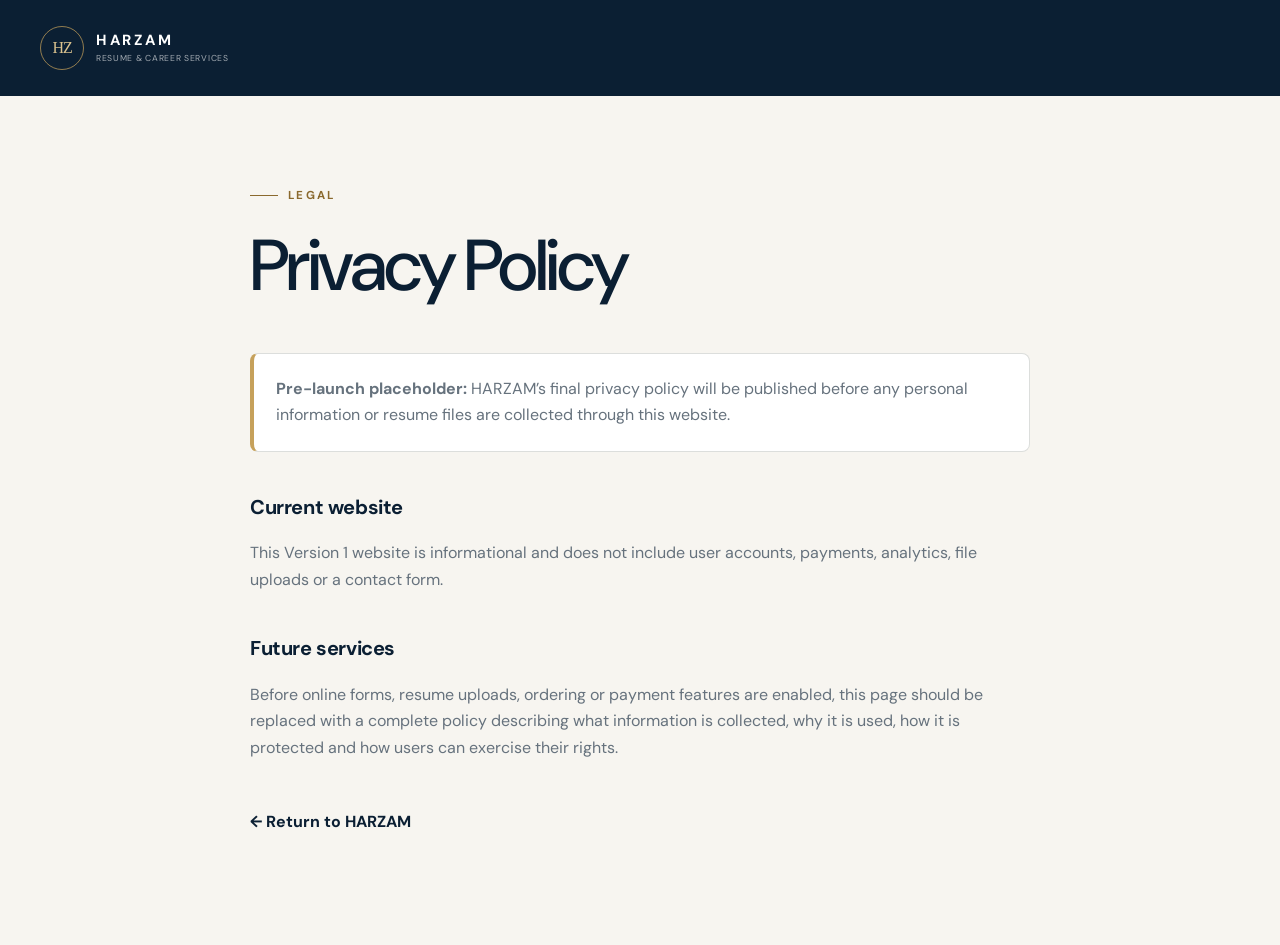
==== privacy.html @ b9308e83 "Initial HARZAM website V1" ====
<!doctype html>
<html lang="en-MY">
<head>
  <meta charset="utf-8"><meta name="viewport" content="width=device-width, initial-scale=1">
  <title>Privacy Policy | HARZAM</title><meta name="robots" content="noindex">
  <meta name="theme-color" content="#0B1F33"><link rel="icon" href="assets/logo/favicon.svg" type="image/svg+xml">
  <link rel="stylesheet" href="css/style.css"><link rel="stylesheet" href="css/responsive.css">
</head>
<body class="policy-page">
  <header class="policy-header"><div class="container"><a class="brand" href="index.html" aria-label="Return to HARZAM home"><span class="brand-mark" aria-hidden="true">HZ</span><span class="brand-copy"><strong>HARZAM</strong><small>Resume &amp; Career Services</small></span></a></div></header>
  <main class="container policy-content">
    <p class="eyebrow dark"><span></span> Legal</p><h1>Privacy Policy</h1>
    <div class="policy-notice"><p><strong>Pre-launch placeholder:</strong> HARZAM’s final privacy policy will be published before any personal information or resume files are collected through this website.</p></div>
    <h2>Current website</h2><p>This Version 1 website is informational and does not include user accounts, payments, analytics, file uploads or a contact form.</p>
    <h2>Future services</h2><p>Before online forms, resume uploads, ordering or payment features are enabled, this page should be replaced with a complete policy describing what information is collected, why it is used, how it is protected and how users can exercise their rights.</p>
    <a class="policy-back" href="index.html">← Return to HARZAM</a>
  </main>
</body>
</html>
---- css/style.css ----
@import url('https://fonts.googleapis.com/css2?family=DM+Sans:wght@400;500;600;700&family=Libre+Franklin:ital,wght@0,400;0,500;0,600;1,400&display=swap');

:root {
  --navy: #0b1f33;
  --charcoal-navy: #162a3a;
  --gold: #c6a15b;
  --gold-light: #dbc38f;
  --off-white: #f7f5f0;
  --white: #fff;
  --text: #182026;
  --muted: #66727d;
  --border: #dcdedc;
  --surface: #eeece6;
  --serif: Georgia, 'Times New Roman', serif;
  --sans: 'DM Sans', Arial, sans-serif;
  --max-width: 1200px;
  --radius: 18px;
  --shadow: 0 22px 60px rgba(11, 31, 51, .1);
  --transition: 220ms ease;
}

*, *::before, *::after { box-sizing: border-box; }
html { scroll-behavior: smooth; scroll-padding-top: 92px; }
body { margin: 0; color: var(--text); background: var(--off-white); font-family: var(--sans); line-height: 1.65; -webkit-font-smoothing: antialiased; }
body.menu-open { overflow: hidden; }
img, svg { display: block; max-width: 100%; }
a { color: inherit; text-decoration: none; }
button, a { -webkit-tap-highlight-color: transparent; }
button { font: inherit; }
h1, h2, h3, p { margin-top: 0; }
h1, h2 { color: var(--navy); font-weight: 500; letter-spacing: -.045em; line-height: 1.08; }
h1 { font-size: clamp(3rem, 6.4vw, 5.7rem); }
h2 { margin-bottom: 22px; font-size: clamp(2.35rem, 4.5vw, 4rem); }
h1 em, h2 em { color: var(--gold); font-family: var(--serif); font-weight: 400; }
p { color: var(--muted); }
.container { width: min(calc(100% - 40px), var(--max-width)); margin-inline: auto; }
.section { padding: 120px 0; }
.skip-link { position: fixed; z-index: 1000; top: 12px; left: 12px; padding: 10px 16px; color: var(--white); background: var(--navy); border-radius: 8px; transform: translateY(-160%); transition: transform var(--transition); }
.skip-link:focus { transform: translateY(0); }
:focus-visible { outline: 3px solid var(--gold); outline-offset: 4px; }
.eyebrow { display: flex; align-items: center; gap: 10px; margin-bottom: 22px; color: var(--gold-light); font-size: .72rem; font-weight: 700; letter-spacing: .2em; text-transform: uppercase; }
.eyebrow > span { width: 28px; height: 1px; background: currentColor; }
.eyebrow.dark { color: #8a692e; }
.section-heading { max-width: 680px; }
.section-heading.centered { margin-inline: auto; text-align: center; }
.section-heading.centered .eyebrow { justify-content: center; }
.section-heading > p:last-child { max-width: 600px; font-size: 1.04rem; }
.section-heading.centered > p:last-child { margin-inline: auto; }

.button { display: inline-flex; min-height: 52px; align-items: center; justify-content: center; gap: 14px; padding: 13px 23px; border: 1px solid transparent; border-radius: 7px; font-size: .88rem; font-weight: 700; transition: transform var(--transition), background var(--transition), border-color var(--transition), color var(--transition); }
.button:hover { transform: translateY(-2px); }
.button-sm { min-height: 42px; padding: 9px 18px; font-size: .8rem; }
.button-gold { color: var(--navy); background: var(--gold); }
.button-gold:hover { background: var(--gold-light); }
.button-outline-light { color: var(--white); border-color: rgba(255,255,255,.35); }
.button-outline-light:hover { border-color: var(--gold); color: var(--gold-light); }
.button-navy { color: var(--white); background: var(--navy); }
.button-navy:hover { background: var(--charcoal-navy); }
.text-link { display: inline-flex; align-items: center; gap: 16px; padding-bottom: 4px; border-bottom: 1px solid var(--gold); color: var(--navy); font-size: .9rem; font-weight: 700; }
.text-link span { transition: transform var(--transition); }
.text-link:hover span { transform: translateX(4px); }

.site-header { position: fixed; z-index: 100; inset: 0 0 auto; height: 88px; color: var(--white); border-bottom: 1px solid rgba(255,255,255,.1); transition: height var(--transition), background var(--transition), box-shadow var(--transition); }
.site-header.scrolled, .site-header.menu-visible { height: 72px; background: rgba(11,31,51,.97); box-shadow: 0 10px 30px rgba(0,0,0,.12); backdrop-filter: blur(12px); }
.nav-wrap { display: flex; height: 100%; align-items: center; justify-content: space-between; }
.brand { display: inline-flex; align-items: center; gap: 12px; }
.brand-mark { display: grid; width: 44px; height: 44px; place-items: center; color: var(--gold-light); border: 1px solid rgba(198,161,91,.72); border-radius: 50%; font-family: var(--serif); font-size: 1rem; letter-spacing: -.08em; }
.brand-copy { display: flex; flex-direction: column; line-height: 1; }
.brand-copy strong { color: var(--white); font-size: .92rem; letter-spacing: .17em; }
.brand-copy small { margin-top: 6px; color: rgba(255,255,255,.62); font-size: .54rem; letter-spacing: .08em; text-transform: uppercase; }
.primary-nav { display: flex; align-items: center; gap: 28px; }
.primary-nav > a:not(.button) { position: relative; color: rgba(255,255,255,.76); font-size: .79rem; font-weight: 600; }
.primary-nav > a:not(.button)::after { content: ''; position: absolute; right: 0; bottom: -9px; left: 0; height: 1px; background: var(--gold); transform: scaleX(0); transition: transform var(--transition); }
.primary-nav > a:not(.button):hover { color: var(--white); }
.primary-nav > a:not(.button):hover::after, .primary-nav > a.active::after { transform: scaleX(1); }
.menu-toggle { display: none; width: 44px; height: 44px; padding: 10px; border: 0; color: white; background: transparent; }
.menu-toggle span { display: block; width: 22px; height: 1px; margin: 5px auto; background: currentColor; transition: transform var(--transition), opacity var(--transition); }

.hero { position: relative; min-height: 790px; overflow: hidden; color: var(--white); background: var(--navy); }
.hero::before { content: ''; position: absolute; inset: 0; opacity: .16; background-image: linear-gradient(rgba(255,255,255,.16) 1px, transparent 1px), linear-gradient(90deg, rgba(255,255,255,.16) 1px, transparent 1px); background-size: 70px 70px; mask-image: linear-gradient(to right, black, transparent 52%); }
.hero-grid { position: relative; display: grid; min-height: 790px; grid-template-columns: 1.07fr .93fr; align-items: center; gap: 80px; padding-top: 116px; padding-bottom: 70px; }
.hero-copy { position: relative; z-index: 3; }
.hero h1 { max-width: 720px; margin-bottom: 27px; color: var(--white); }
.hero-intro { max-width: 625px; margin-bottom: 34px; color: rgba(255,255,255,.7); font-size: 1.1rem; line-height: 1.8; }
.button-row { display: flex; flex-wrap: wrap; gap: 12px; }
.hero-note { display: flex; align-items: center; gap: 9px; margin: 28px 0 0; color: rgba(255,255,255,.53); font-size: .75rem; }
.hero-note span { color: var(--gold-light); }
.hero-orbit { position: absolute; border: 1px solid rgba(198,161,91,.16); border-radius: 50%; }
.hero-orbit-one { width: 680px; height: 680px; top: 80px; right: -245px; }
.hero-orbit-two { width: 470px; height: 470px; top: 185px; right: -140px; }
.hero-visual { position: relative; z-index: 2; }
.resume-stage { position: relative; width: min(100%, 460px); height: 570px; margin-left: auto; perspective: 1200px; }
.resume-stage::before { content: ''; position: absolute; width: 360px; height: 360px; top: 100px; left: 35px; background: rgba(198,161,91,.11); border-radius: 50%; filter: blur(3px); }
.resume-card { position: absolute; width: 345px; height: 472px; border-radius: 9px; }
.resume-card-back { top: 42px; left: 52px; border: 1px solid rgba(198,161,91,.35); background: var(--charcoal-navy); transform: rotate(6deg); }
.resume-card-main { z-index: 2; top: 30px; left: 30px; padding: 38px 34px 26px; color: var(--text); background: #fbfaf7; box-shadow: 0 32px 60px rgba(0,0,0,.32); transform: rotate(-2deg); animation: float-resume 6s ease-in-out infinite; }
.resume-head { display: flex; align-items: center; gap: 14px; }
.resume-avatar { display: grid; width: 42px; height: 42px; flex: 0 0 auto; place-items: center; color: var(--off-white); background: var(--navy); border-radius: 50%; font-family: var(--serif); font-size: .72rem; }
.resume-name-line, .resume-role-line, .resume-block > span { display: block; height: 5px; background: #b9bec0; border-radius: 10px; }
.resume-name-line { width: 112px; height: 8px; background: var(--navy); }
.resume-role-line { width: 76px; margin-top: 8px; background: var(--gold); }
.resume-rule { height: 1px; margin: 22px 0; background: #d6d6d2; }
.resume-block { margin-bottom: 18px; }
.resume-block p { margin: 0 0 9px; color: var(--navy); font-size: .48rem; font-weight: 700; letter-spacing: .18em; text-transform: uppercase; }
.resume-block > span { width: 100%; height: 3px; margin-top: 6px; background: #d3d5d3; }
.resume-block > span.short { width: 69%; }
.resume-columns { display: grid; grid-template-columns: 1.45fr .75fr; gap: 24px; }
.resume-sidebar { padding-left: 20px; border-left: 1px solid #dddcd8; }
.skill-pills { display: grid; grid-template-columns: 1fr 1fr; gap: 5px; }
.skill-pills i { height: 13px; background: #e5e3dc; border-radius: 2px; }
.ats-badge { position: absolute; right: 24px; bottom: 20px; display: flex; align-items: center; gap: 6px; color: #486254; font-size: .52rem; font-weight: 700; letter-spacing: .05em; }
.ats-badge span { display: grid; width: 15px; height: 15px; place-items: center; color: white; background: #667f70; border-radius: 50%; }
.floating-note { position: absolute; z-index: 4; display: flex; align-items: center; gap: 12px; padding: 12px 16px; color: var(--text); background: rgba(255,255,255,.96); border: 1px solid rgba(198,161,91,.3); border-radius: 9px; box-shadow: 0 16px 36px rgba(0,0,0,.2); font-size: .68rem; }
.floating-note b { color: var(--gold); font-family: var(--serif); font-size: 1rem; }
.floating-note span { white-space: nowrap; font-weight: 700; }
.note-one { top: 110px; left: -8px; }
.note-two { right: 0; bottom: 95px; }
@keyframes float-resume { 0%,100% { transform: rotate(-2deg) translateY(0); } 50% { transform: rotate(-1.5deg) translateY(-10px); } }

.value-strip { color: var(--navy); background: var(--white); border-bottom: 1px solid var(--border); }
.value-grid { display: grid; grid-template-columns: repeat(4,1fr); }
.value-grid div { display: flex; min-height: 88px; align-items: center; justify-content: center; gap: 12px; border-right: 1px solid var(--border); font-size: .79rem; font-weight: 700; }
.value-grid div:first-child { border-left: 1px solid var(--border); }
.value-grid span { display: grid; width: 27px; height: 27px; place-items: center; color: #86672e; background: rgba(198,161,91,.13); border-radius: 50%; }

.services { background: var(--off-white); }
.service-grid { display: grid; grid-template-columns: repeat(3,1fr); gap: 20px; margin-top: 58px; }
.service-card { position: relative; min-height: 530px; padding: 38px 34px 30px; overflow: hidden; background: var(--white); border: 1px solid var(--border); border-radius: var(--radius); transition: transform var(--transition), box-shadow var(--transition), border-color var(--transition); }
.service-card:hover { border-color: #c9c6bc; box-shadow: var(--shadow); transform: translateY(-6px); }
.service-card.featured { color: var(--white); background: var(--navy); border-color: var(--navy); }
.service-card.featured::before { content: ''; position: absolute; width: 220px; height: 220px; top: -120px; right: -100px; border: 1px solid rgba(198,161,91,.35); border-radius: 50%; }
.recommended { position: absolute; top: 0; right: 28px; padding: 8px 13px; color: var(--navy); background: var(--gold); border-radius: 0 0 6px 6px; font-size: .61rem; font-weight: 700; letter-spacing: .1em; text-transform: uppercase; }
.card-number { display: grid; width: 49px; height: 49px; margin-bottom: 45px; place-items: center; color: #86672e; background: rgba(198,161,91,.12); border-radius: 50%; font-family: var(--serif); }
.featured .card-number { color: var(--gold-light); background: rgba(198,161,91,.13); }
.card-kicker { margin-bottom: 8px; color: #8a692e; font-size: .68rem; font-weight: 700; letter-spacing: .12em; text-transform: uppercase; }
.service-card h3 { margin: 0 0 17px; color: var(--navy); font-size: 1.6rem; font-weight: 600; letter-spacing: -.03em; }
.service-card > p:not(.card-kicker) { min-height: 74px; font-size: .91rem; }
.featured h3 { color: var(--white); }
.featured > p:not(.card-kicker) { color: rgba(255,255,255,.65); }
.check-list { margin: 26px 0 35px; padding: 24px 0 0; border-top: 1px solid var(--border); list-style: none; }
.featured .check-list { border-color: rgba(255,255,255,.14); }
.check-list li { position: relative; margin: 11px 0; padding-left: 25px; color: #48535b; font-size: .83rem; }
.featured .check-list li { color: rgba(255,255,255,.75); }
.check-list li::before { content: '✓'; position: absolute; left: 0; color: #927239; font-weight: 700; }
.service-bottom { position: absolute; right: 34px; bottom: 30px; left: 34px; display: flex; align-items: end; justify-content: space-between; gap: 12px; }
.service-bottom > span { color: var(--muted); font-size: .69rem; }
.service-bottom a { color: var(--navy); font-size: .76rem; font-weight: 700; }
.service-bottom a span { margin-left: 7px; }
.featured .service-bottom > span { color: rgba(255,255,255,.45); }
.featured .service-bottom a { color: var(--gold-light); }

.difference { background: var(--white); }
.difference-grid { display: grid; grid-template-columns: .72fr 1.28fr; align-items: center; gap: 80px; }
.difference-copy > p:not(.eyebrow) { max-width: 430px; margin-bottom: 30px; }
.comparison { display: grid; grid-template-columns: 1fr 42px 1fr; align-items: center; }
.compare-card { min-height: 370px; padding: 34px 32px; background: var(--off-white); border: 1px solid var(--border); border-radius: var(--radius); }
.compare-card.after-card { color: var(--white); background: var(--navy); border-color: var(--navy); box-shadow: var(--shadow); }
.compare-top { display: flex; align-items: center; justify-content: space-between; padding-bottom: 21px; border-bottom: 1px solid var(--border); }
.after-card .compare-top { border-color: rgba(255,255,255,.16); }
.compare-top span { font-family: var(--serif); font-size: 1.45rem; }
.compare-top i { width: 28px; height: 3px; background: #a8adae; }
.after-card .compare-top i { display: grid; width: 28px; height: 28px; place-items: center; color: var(--navy); background: var(--gold); border-radius: 50%; font-style: normal; font-size: .7rem; }
.compare-card ul { margin: 25px 0 0; padding: 0; list-style: none; }
.compare-card li { position: relative; margin: 17px 0; padding-left: 27px; color: var(--muted); font-size: .86rem; }
.before-card li::before { content: '—'; position: absolute; left: 0; color: #a8adae; }
.after-card li { color: rgba(255,255,255,.77); }
.after-card li::before { content: '✓'; position: absolute; left: 0; color: var(--gold-light); }
.compare-arrow { position: relative; z-index: 2; display: grid; width: 42px; height: 42px; place-items: center; color: var(--navy); background: var(--gold); border: 5px solid var(--white); border-radius: 50%; }

.process { background: var(--off-white); }
.process .section-heading { margin-bottom: 65px; }
.process-grid { position: relative; display: grid; grid-template-columns: repeat(4,1fr); margin: 0; padding: 0; list-style: none; }
.process-grid::before { content: ''; position: absolute; top: 38px; right: 12%; left: 12%; height: 1px; background: #cbc9c2; }
.process-step { position: relative; padding: 0 26px; text-align: center; }
.step-number { position: relative; z-index: 2; display: grid; width: 77px; height: 77px; margin: 0 auto 34px; place-items: center; color: var(--navy); background: var(--white); border: 1px solid var(--border); border-radius: 50%; font-family: var(--serif); font-size: 1.15rem; transition: color var(--transition), background var(--transition), border var(--transition); }
.process-step:hover .step-number { color: var(--white); background: var(--navy); border-color: var(--navy); }
.step-icon { position: absolute; z-index: 3; top: 3px; left: calc(50% + 20px); display: grid; width: 25px; height: 25px; place-items: center; color: var(--navy); background: var(--gold); border: 3px solid var(--off-white); border-radius: 50%; font-size: .62rem; font-weight: 700; }
.process-step h3 { margin-bottom: 13px; color: var(--navy); font-size: 1rem; }
.process-step p { margin: 0; font-size: .8rem; line-height: 1.7; }

.portfolio { color: var(--white); background: #e9e6df; }
.portfolio-heading { display: flex; align-items: end; justify-content: space-between; gap: 50px; }
.portfolio-heading > p { max-width: 420px; margin-bottom: 29px; font-size: .88rem; }
.portfolio-grid { display: grid; grid-template-columns: repeat(3,1fr); gap: 24px; margin-top: 48px; }
.portfolio-card { overflow: hidden; color: var(--text); background: var(--white); border-radius: 14px; box-shadow: 0 15px 50px rgba(11,31,51,.08); transition: transform var(--transition), box-shadow var(--transition); }
.portfolio-card:hover { box-shadow: var(--shadow); transform: translateY(-5px); }
.sample-preview { display: grid; height: 430px; place-items: center; overflow: hidden; background: var(--charcoal-navy); }
.sample-professional { background: #d5c4a0; }
.sample-transition { background: #6b7776; }
.sample-paper { width: 245px; height: 344px; padding: 23px 20px; background: #fff; box-shadow: 0 20px 45px rgba(0,0,0,.25); transform: rotate(-1.5deg); transition: transform 450ms ease; }
.portfolio-card:hover .sample-paper { transform: rotate(0) scale(1.025); }
.sample-head { display: flex; align-items: center; gap: 10px; }
.sample-head > i { width: 27px; height: 27px; background: var(--gold); border-radius: 50%; }
.sample-head div b, .sample-head div span, .sample-banner b, .sample-banner span, .sample-title b, .sample-title span { display: block; height: 4px; background: var(--navy); }
.sample-head div b { width: 74px; }.sample-head div span { width: 46px; height: 2px; margin-top: 5px; background: #b1b5b5; }
.sample-rule { height: 1px; margin: 14px 0; background: #d7d7d4; }
.sample-paper h4 { margin: 10px 0 5px; color: var(--navy); font-size: .32rem; letter-spacing: .11em; text-transform: uppercase; }
.sample-paper p { width: 100%; height: 2px; margin: 4px 0; background: #d3d5d3; }
.sample-cols { display: grid; grid-template-columns: 1.35fr .65fr; gap: 16px; }
.sample-cols.wide { grid-template-columns: 1.55fr .6fr; }
.sample-cols i { display: block; width: 100%; height: 10px; margin: 4px 0; background: #e7e5df; }
.sample-banner { margin: -23px -20px 22px; padding: 27px 20px 18px; background: var(--navy); }
.sample-banner b { width: 95px; height: 6px; background: white; }.sample-banner span { width: 65px; height: 3px; margin-top: 6px; background: var(--gold); }
.sample-title b { width: 100px; height: 7px; }.sample-title span { width: 60px; height: 3px; margin-top: 7px; background: #71807f; }
.sample-pills { display: flex; gap: 4px; }.sample-pills i { width: 42px; height: 10px; background: #e7e5df; }
.portfolio-meta { display: flex; min-height: 102px; align-items: center; justify-content: space-between; padding: 20px 23px; }
.portfolio-meta span { color: #8a692e; font-size: .57rem; font-weight: 700; letter-spacing: .13em; text-transform: uppercase; }
.portfolio-meta h3 { margin: 3px 0 0; color: var(--navy); font-size: 1.06rem; }
.sample-button { display: grid; width: 43px; height: 43px; place-items: center; color: var(--navy); background: transparent; border: 1px solid var(--border); border-radius: 50%; cursor: pointer; transition: color var(--transition), background var(--transition); }
.sample-button:hover { color: white; background: var(--navy); }

.positioning { position: relative; overflow: hidden; color: var(--white); background: var(--navy); }
.positioning::before { content: 'HZ'; position: absolute; right: -40px; bottom: -150px; color: transparent; border-color: rgba(198,161,91,.08); font-family: var(--serif); font-size: 32rem; line-height: 1; -webkit-text-stroke: 1px rgba(198,161,91,.1); }
.positioning-grid { position: relative; display: grid; grid-template-columns: .9fr 1.1fr; gap: 120px; }
.positioning h2 { color: white; }
.positioning-copy > p:not(.eyebrow) { max-width: 520px; margin-bottom: 34px; color: rgba(255,255,255,.66); }
.positioning-list { display: grid; grid-template-columns: 1fr 1fr; }
.positioning-list > div { min-height: 210px; padding: 27px; border: 1px solid rgba(255,255,255,.12); }
.positioning-list > div:nth-child(2), .positioning-list > div:nth-child(4) { border-left: 0; }
.positioning-list > div:nth-child(3), .positioning-list > div:nth-child(4) { border-top: 0; }
.positioning-list span { color: var(--gold-light); font-family: var(--serif); font-size: .88rem; }
.positioning-list h3 { margin: 26px 0 9px; font-size: 1rem; }
.positioning-list p { margin: 0; color: rgba(255,255,255,.57); font-size: .77rem; line-height: 1.7; }

.resume-check { padding: 75px 0; background: var(--white); }
.check-panel { position: relative; display: grid; grid-template-columns: 130px 1fr auto; align-items: center; gap: 48px; padding: 50px 55px; overflow: hidden; background: var(--off-white); border: 1px solid var(--border); border-radius: 22px; }
.check-panel::after { content: ''; position: absolute; width: 280px; height: 280px; right: -120px; bottom: -180px; border: 1px solid rgba(198,161,91,.5); border-radius: 50%; }
.check-mark { position: relative; display: grid; width: 112px; height: 112px; place-items: center; color: var(--gold); background: var(--navy); border-radius: 50%; font-family: var(--serif); font-size: 1.8rem; }
.check-mark i { position: absolute; right: -3px; bottom: 5px; display: grid; width: 32px; height: 32px; place-items: center; color: var(--navy); background: var(--gold); border: 4px solid var(--off-white); border-radius: 50%; font-family: var(--sans); font-size: .7rem; font-style: normal; }
.check-copy h2 { margin-bottom: 10px; font-size: clamp(2rem,3.5vw,3rem); }
.check-copy p:last-child { margin: 0; }
.check-panel .button { position: relative; z-index: 2; white-space: nowrap; }

.about { background: var(--off-white); }
.about-grid { display: grid; grid-template-columns: .9fr 1.1fr; align-items: center; gap: 110px; }
.about-visual { position: relative; min-height: 500px; padding: 52px; overflow: hidden; color: white; background: var(--navy); border-radius: 18px; }
.about-visual::before, .about-visual::after { content: ''; position: absolute; border: 1px solid rgba(198,161,91,.35); border-radius: 50%; }
.about-visual::before { width: 390px; height: 390px; right: -140px; bottom: -140px; }
.about-visual::after { width: 280px; height: 280px; right: -90px; bottom: -90px; }
.about-monogram { margin-bottom: 115px; color: var(--gold-light); font-family: var(--serif); font-size: 4.8rem; letter-spacing: -.1em; }
.about-visual p { position: relative; color: white; font-family: var(--serif); font-size: 1.45rem; line-height: 1.45; }
.about-visual > span { position: absolute; right: 50px; bottom: 44px; color: var(--gold-light); font-size: .62rem; font-weight: 700; letter-spacing: .18em; text-transform: uppercase; }
.about-copy > p:not(.eyebrow) { font-size: .98rem; line-height: 1.85; }
.about-copy .text-link { margin-top: 11px; }

.faq { background: var(--white); }
.faq-grid { display: grid; grid-template-columns: .72fr 1.28fr; gap: 90px; }
.faq .section-heading { position: sticky; top: 120px; align-self: start; }
.accordion { border-top: 1px solid var(--border); }
.faq-item { border-bottom: 1px solid var(--border); }
.faq-item h3 { margin: 0; }
.faq-item button { display: flex; width: 100%; min-height: 78px; align-items: center; justify-content: space-between; gap: 24px; padding: 20px 5px; color: var(--navy); background: transparent; border: 0; cursor: pointer; text-align: left; font-size: .93rem; font-weight: 700; }
.faq-item button span { position: relative; width: 20px; height: 20px; flex: 0 0 auto; }
.faq-item button span::before, .faq-item button span::after { content: ''; position: absolute; top: 9px; left: 3px; width: 14px; height: 1px; background: var(--navy); transition: transform var(--transition); }
.faq-item button span::after { transform: rotate(90deg); }
.faq-item button[aria-expanded="true"] span::after { transform: rotate(0); }
.faq-answer { padding: 0 45px 22px 5px; }
.faq-answer p { margin: 0; font-size: .88rem; line-height: 1.8; }

.contact { background: var(--off-white); }
.contact-head { display: grid; grid-template-columns: 1.2fr .8fr; align-items: end; gap: 80px; margin-bottom: 50px; }
.contact-head > p { margin-bottom: 25px; font-size: .92rem; }
.contact-grid { display: grid; grid-template-columns: repeat(3,1fr); gap: 14px; }
.contact-card { display: flex; min-height: 112px; align-items: center; gap: 16px; padding: 22px; background: white; border: 1px solid var(--border); border-radius: 12px; transition: transform var(--transition), border var(--transition); }
.contact-card:not([aria-disabled="true"]):hover { border-color: var(--gold); transform: translateY(-3px); }
.contact-card[aria-disabled="true"] { cursor: not-allowed; opacity: .67; }
.contact-card.primary { color: white; background: var(--navy); border-color: var(--navy); }
.contact-icon { display: grid; width: 40px; height: 40px; flex: 0 0 auto; place-items: center; color: #87682e; background: rgba(198,161,91,.14); border-radius: 50%; font-family: var(--serif); font-weight: 700; }
.contact-card.primary .contact-icon { color: var(--navy); background: var(--gold); }
.contact-card > span:nth-child(2) { display: flex; flex: 1; flex-direction: column; }
.contact-card small { color: var(--muted); font-size: .65rem; }
.contact-card strong { color: var(--navy); font-size: .9rem; }
.contact-card.primary small { color: rgba(255,255,255,.52); }.contact-card.primary strong { color: white; }
.contact-card i { color: var(--gold); font-style: normal; }
.config-note { margin: 20px 0 0; text-align: center; font-size: .72rem; }

.final-cta { position: relative; overflow: hidden; padding: 90px 0; color: var(--white); background: var(--navy); }
.final-cta::after { content: ''; position: absolute; width: 400px; height: 400px; right: -130px; top: -220px; border: 1px solid rgba(198,161,91,.27); border-radius: 50%; box-shadow: 0 0 0 70px rgba(198,161,91,.035); }
.final-cta-inner { position: relative; z-index: 2; display: grid; grid-template-columns: 1.3fr .7fr; align-items: end; gap: 80px; }
.final-cta h2 { margin-bottom: 0; color: white; font-size: clamp(2.5rem,4.5vw,4rem); }
.final-cta-inner > div:last-child { padding-bottom: 8px; }
.final-cta-inner > div:last-child p { color: rgba(255,255,255,.6); }

.site-footer { color: rgba(255,255,255,.62); background: #071522; }
.footer-main { display: grid; grid-template-columns: 2fr .7fr .7fr; gap: 80px; padding-top: 72px; padding-bottom: 60px; }
.footer-brand > p { max-width: 370px; margin: 25px 0 0; color: rgba(255,255,255,.47); font-size: .78rem; }
.footer-main h2 { margin-bottom: 17px; color: var(--gold-light); font-family: var(--sans); font-size: .64rem; font-weight: 700; letter-spacing: .15em; text-transform: uppercase; }
.footer-nav, .footer-social { display: flex; flex-direction: column; align-items: flex-start; }
.footer-nav a, .footer-social a { margin: 5px 0; font-size: .76rem; transition: color var(--transition); }
.footer-nav a:hover, .footer-social a:hover { color: white; }
.footer-social a[aria-disabled="true"] { opacity: .55; cursor: not-allowed; }
.footer-bottom { display: flex; min-height: 74px; align-items: center; justify-content: space-between; border-top: 1px solid rgba(255,255,255,.09); }
.footer-bottom p { margin: 0; color: rgba(255,255,255,.4); font-size: .67rem; }
.footer-bottom div { display: flex; gap: 25px; font-size: .67rem; }

.sample-dialog { width: min(92vw, 660px); max-height: 90vh; padding: 34px; color: var(--text); background: var(--off-white); border: 0; border-radius: 17px; box-shadow: 0 30px 90px rgba(0,0,0,.4); }
.sample-dialog::backdrop { background: rgba(4,15,26,.8); backdrop-filter: blur(4px); }
.sample-dialog h2 { margin-bottom: 20px; font-size: 2rem; }
.dialog-close { position: absolute; top: 16px; right: 18px; display: grid; width: 38px; height: 38px; place-items: center; color: var(--navy); background: white; border: 1px solid var(--border); border-radius: 50%; cursor: pointer; font-size: 1.25rem; }
.dialog-preview { display: grid; min-height: 400px; place-items: center; padding: 32px; background: var(--navy); border-radius: 10px; }
.dialog-paper { width: 285px; min-height: 370px; padding: 29px; background: white; box-shadow: 0 20px 50px rgba(0,0,0,.3); }
.dialog-head { display: flex; align-items: center; gap: 13px; }.dialog-head i { display: grid; width: 36px; height: 36px; place-items: center; color: white; background: var(--navy); border-radius: 50%; font-family: var(--serif); font-size: .6rem; font-style: normal; }.dialog-head b,.dialog-head span { display:block;width:100px;height:6px;background:var(--navy);}.dialog-head span{width:65px;height:3px;margin-top:6px;background:var(--gold)}
.dialog-paper hr { height: 1px; margin: 19px 0; background: #ddd; border: 0; }.dialog-paper h3{margin:12px 0 6px;color:var(--navy);font-size:.4rem;text-transform:uppercase;letter-spacing:.13em}.dialog-paper p,.dialog-paper span{display:block;width:100%;height:3px;margin:5px 0;background:#d4d6d5}.dialog-cols{display:grid;grid-template-columns:1.35fr .65fr;gap:20px}.dialog-cols>div+div{padding-left:14px;border-left:1px solid #ddd}.dialog-note{margin:17px 0 0;font-size:.74rem;text-align:center}

.policy-page { min-height: 100vh; background: var(--off-white); }
.policy-header { padding: 26px 0; color: white; background: var(--navy); }
.policy-content { max-width: 780px; padding-top: 90px; padding-bottom: 110px; }
.policy-content h1 { font-size: clamp(2.7rem,6vw,4.5rem); }
.policy-notice { margin: 35px 0; padding: 22px; background: white; border: 1px solid var(--border); border-left: 4px solid var(--gold); border-radius: 8px; }
.policy-notice p { margin: 0; }
.policy-content h2 { margin-top: 45px; font-family: var(--sans); font-size: 1.25rem; font-weight: 700; letter-spacing: -.02em; }
.policy-back { display: inline-flex; margin-top: 32px; color: var(--navy); font-weight: 700; }

.reveal { opacity: 0; transform: translateY(24px); transition: opacity 700ms ease, transform 700ms ease; }
.reveal.is-visible { opacity: 1; transform: translateY(0); }
@media (prefers-reduced-motion: reduce) {
  html { scroll-behavior: auto; }
  *, *::before, *::after { scroll-behavior: auto !important; animation-duration: .01ms !important; animation-iteration-count: 1 !important; transition-duration: .01ms !important; }
  .reveal { opacity: 1; transform: none; }
}
---- css/responsive.css ----
@media (max-width: 1100px) {
  .primary-nav { gap: 18px; }
  .primary-nav > a:not(.button) { font-size: .72rem; }
  .hero-grid { gap: 30px; }
  .resume-stage { transform: scale(.9); transform-origin: center right; }
  .difference-grid { gap: 45px; }
  .positioning-grid { gap: 65px; }
  .about-grid { gap: 70px; }
}

@media (max-width: 920px) {
  .section { padding: 95px 0; }
  .menu-toggle { display: block; z-index: 3; cursor: pointer; }
  .menu-toggle[aria-expanded="true"] span:nth-child(1) { transform: translateY(6px) rotate(45deg); }
  .menu-toggle[aria-expanded="true"] span:nth-child(2) { opacity: 0; }
  .menu-toggle[aria-expanded="true"] span:nth-child(3) { transform: translateY(-6px) rotate(-45deg); }
  .primary-nav { position: fixed; z-index: 2; inset: 72px 0 auto; display: flex; max-height: calc(100vh - 72px); flex-direction: column; align-items: stretch; gap: 0; padding: 16px 20px 28px; overflow-y: auto; background: var(--navy); border-top: 1px solid rgba(255,255,255,.1); box-shadow: 0 20px 30px rgba(0,0,0,.2); visibility: hidden; opacity: 0; transform: translateY(-12px); transition: opacity var(--transition), transform var(--transition), visibility var(--transition); }
  .primary-nav.open { visibility: visible; opacity: 1; transform: translateY(0); }
  .primary-nav > a:not(.button) { padding: 13px 5px; border-bottom: 1px solid rgba(255,255,255,.08); font-size: .86rem; }
  .nav-cta { margin-top: 15px; }
  .hero-grid { min-height: auto; grid-template-columns: 1fr 1fr; padding-top: 140px; }
  .hero h1 { font-size: clamp(3rem,7vw,4.2rem); }
  .resume-stage { left: -10px; transform: scale(.78); transform-origin: left center; }
  .value-grid { grid-template-columns: 1fr 1fr; }
  .value-grid div:nth-child(3) { border-left: 1px solid var(--border); border-top: 1px solid var(--border); }
  .value-grid div:nth-child(4) { border-top: 1px solid var(--border); }
  .service-grid { grid-template-columns: 1fr; max-width: 660px; margin-inline: auto; }
  .service-card { min-height: 470px; }
  .difference-grid { grid-template-columns: 1fr; }
  .difference-copy { max-width: 640px; }
  .process-grid { grid-template-columns: 1fr 1fr; gap: 48px 0; }
  .process-grid::before { display: none; }
  .portfolio-grid { grid-template-columns: 1fr 1fr; }
  .portfolio-card:last-child { grid-column: 1 / -1; width: calc(50% - 12px); justify-self: center; }
  .positioning-grid { grid-template-columns: 1fr; }
  .check-panel { grid-template-columns: 100px 1fr; gap: 34px; }
  .check-mark { width: 96px; height: 96px; }
  .check-panel .button { grid-column: 2; justify-self: start; }
  .about-grid { gap: 45px; }
  .faq-grid { grid-template-columns: 1fr; gap: 45px; }
  .faq .section-heading { position: static; }
  .contact-grid { grid-template-columns: 1fr 1fr; }
  .footer-main { grid-template-columns: 1.6fr .7fr .7fr; gap: 35px; }
}

@media (max-width: 700px) {
  .container { width: min(calc(100% - 32px), var(--max-width)); }
  .section { padding: 78px 0; }
  .site-header { height: 72px; }
  .brand-mark { width: 39px; height: 39px; }
  .brand-copy small { font-size: .48rem; }
  .hero { min-height: auto; }
  .hero::before { mask-image: linear-gradient(to bottom, black, transparent 70%); }
  .hero-grid { display: flex; min-height: auto; flex-direction: column; gap: 28px; padding-top: 125px; padding-bottom: 30px; }
  .hero-copy { width: 100%; }
  .hero h1 { font-size: clamp(2.8rem,13.2vw,4rem); }
  .hero-intro { font-size: 1rem; line-height: 1.7; }
  .hero-visual { width: 100%; height: 440px; }
  .resume-stage { left: 50%; width: 430px; height: 560px; margin: 0; transform: translateX(-50%) scale(.72); transform-origin: top center; }
  .value-grid div { min-height: 75px; padding: 10px; justify-content: flex-start; font-size: .7rem; }
  .value-grid span { width: 24px; height: 24px; flex: 0 0 auto; }
  .section-heading.centered { text-align: left; }
  .section-heading.centered .eyebrow { justify-content: flex-start; }
  h2 { font-size: clamp(2.2rem,11vw,3.15rem); }
  .service-grid { margin-top: 38px; }
  .service-card { min-height: 500px; padding: 32px 27px 28px; }
  .service-bottom { right: 27px; left: 27px; }
  .comparison { grid-template-columns: 1fr; gap: 0; }
  .compare-card { min-height: auto; }
  .compare-arrow { margin: -7px auto; transform: rotate(90deg); }
  .process .section-heading { margin-bottom: 48px; }
  .process-grid { grid-template-columns: 1fr; gap: 46px; }
  .process-step { display: grid; grid-template-columns: 70px 1fr; column-gap: 20px; padding: 0; text-align: left; }
  .step-number { grid-row: 1 / 3; width: 68px; height: 68px; margin: 0; }
  .step-icon { top: -3px; left: 50px; }
  .process-step h3 { margin: 7px 0 4px; }
  .process-step p { grid-column: 2; }
  .portfolio-heading { display: block; }
  .portfolio-heading > p { margin: -5px 0 35px; }
  .portfolio-grid { grid-template-columns: 1fr; margin-top: 0; }
  .portfolio-card:last-child { grid-column: auto; width: 100%; }
  .sample-preview { height: 390px; }
  .positioning-list { grid-template-columns: 1fr; }
  .positioning-list > div { min-height: auto; padding: 27px; }
  .positioning-list > div:nth-child(n) { border: 1px solid rgba(255,255,255,.12); border-bottom: 0; }
  .positioning-list > div:last-child { border-bottom: 1px solid rgba(255,255,255,.12); }
  .positioning-list h3 { margin-top: 15px; }
  .resume-check { padding: 55px 0; }
  .check-panel { display: flex; align-items: flex-start; flex-direction: column; padding: 36px 26px; }
  .check-mark { width: 84px; height: 84px; font-size: 1.4rem; }
  .check-panel .button { width: 100%; }
  .about-grid { grid-template-columns: 1fr; }
  .about-visual { min-height: 420px; padding: 38px; }
  .about-monogram { margin-bottom: 80px; }
  .contact-head { grid-template-columns: 1fr; gap: 0; }
  .contact-grid { grid-template-columns: 1fr; }
  .final-cta { padding: 75px 0; }
  .final-cta-inner { grid-template-columns: 1fr; gap: 30px; }
  .final-cta h2 br { display: none; }
  .footer-main { grid-template-columns: 1fr 1fr; }
  .footer-brand { grid-column: 1 / -1; }
  .footer-bottom { align-items: flex-start; flex-direction: column; justify-content: center; gap: 8px; padding: 18px 0; }
  .sample-dialog { padding: 25px 18px; }
  .dialog-preview { min-height: 360px; padding: 22px 10px; }
  .dialog-paper { transform: scale(.9); }
  .policy-content { padding-top: 65px; }
}

@media (max-width: 390px) {
  .container { width: calc(100% - 28px); }
  .brand-copy small { display: none; }
  .button-row { align-items: stretch; flex-direction: column; }
  .button-row .button { width: 100%; }
  .hero-visual { height: 410px; }
  .resume-stage { transform: translateX(-50%) scale(.66); }
  .value-grid div { gap: 7px; padding: 9px 7px; font-size: .64rem; }
  .service-card { min-height: 520px; }
  .service-bottom { align-items: flex-start; flex-direction: column; }
  .sample-paper { transform: scale(.92) rotate(-1.5deg); }
  .portfolio-card:hover .sample-paper { transform: scale(.94); }
}
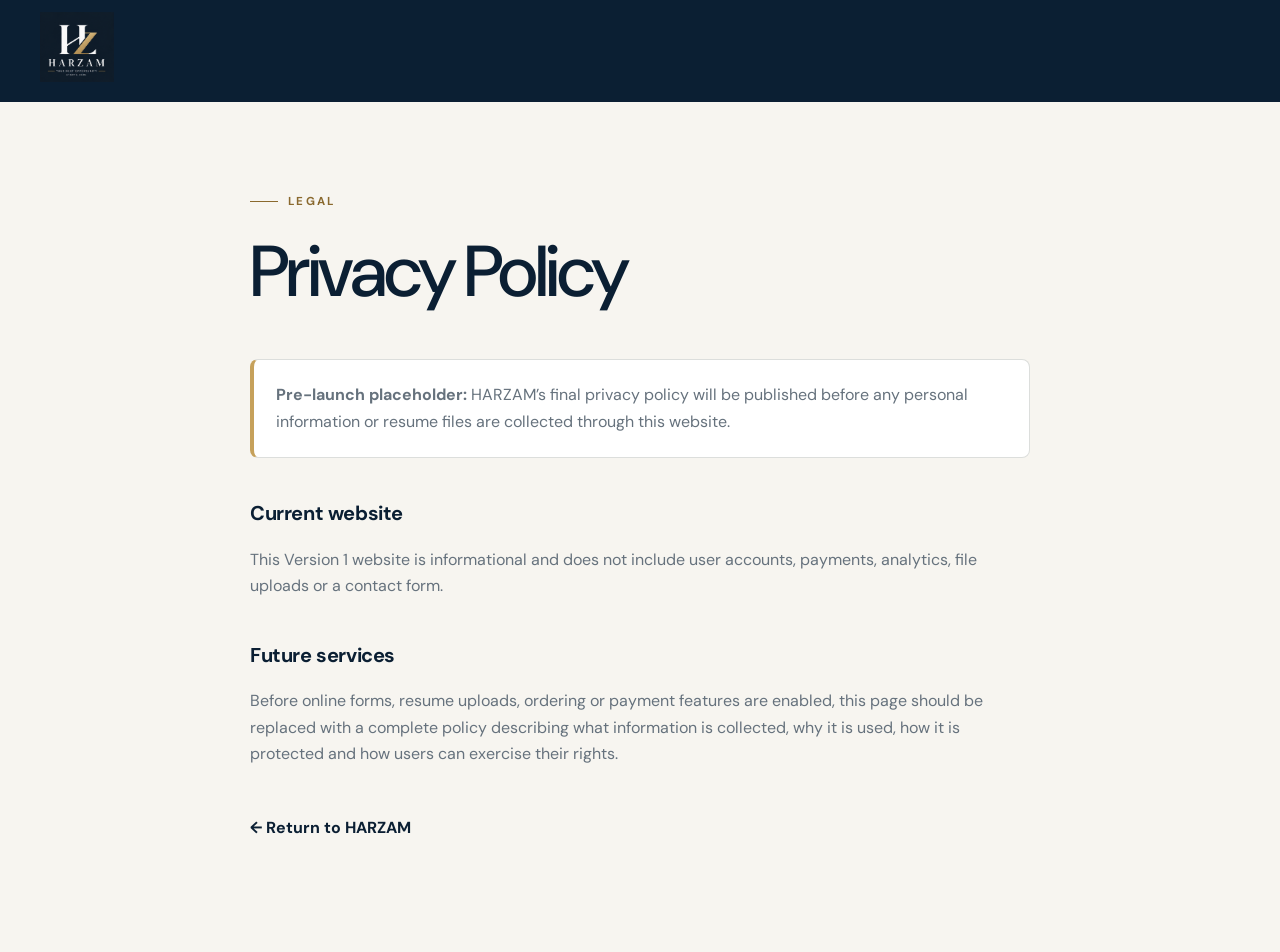
==== commit 53e50a6d: "Implement official HARZAM branding and favicon" ====
--- a/privacy.html
+++ b/privacy.html
@@ -3,11 +3,12 @@
 <head>
   <meta charset="utf-8"><meta name="viewport" content="width=device-width, initial-scale=1">
   <title>Privacy Policy | HARZAM</title><meta name="robots" content="noindex">
-  <meta name="theme-color" content="#0B1F33"><link rel="icon" href="assets/logo/favicon.svg" type="image/svg+xml">
+  <meta name="theme-color" content="#0F1B2D"><meta name="msapplication-TileColor" content="#0F1B2D">
+  <link rel="icon" type="image/x-icon" href="assets/favicon/favicon.ico"><link rel="icon" type="image/png" sizes="16x16" href="assets/favicon/favicon-16x16.png"><link rel="icon" type="image/png" sizes="32x32" href="assets/favicon/favicon-32x32.png"><link rel="apple-touch-icon" sizes="180x180" href="assets/favicon/apple-touch-icon.png"><link rel="manifest" href="site.webmanifest">
   <link rel="stylesheet" href="css/style.css"><link rel="stylesheet" href="css/responsive.css">
 </head>
 <body class="policy-page">
-  <header class="policy-header"><div class="container"><a class="brand" href="index.html" aria-label="Return to HARZAM home"><span class="brand-mark" aria-hidden="true">HZ</span><span class="brand-copy"><strong>HARZAM</strong><small>Resume &amp; Career Services</small></span></a></div></header>
+  <header class="policy-header"><div class="container"><a class="brand" href="index.html" aria-label="Return to HARZAM home"><picture class="brand-logo"><source media="(max-width: 700px)" srcset="assets/brand/harzam-monogram.png"><img src="assets/brand/harzam-logo.png" alt="HARZAM" width="401" height="378"></picture></a></div></header>
   <main class="container policy-content">
     <p class="eyebrow dark"><span></span> Legal</p><h1>Privacy Policy</h1>
     <div class="policy-notice"><p><strong>Pre-launch placeholder:</strong> HARZAM’s final privacy policy will be published before any personal information or resume files are collected through this website.</p></div>
--- a/css/style.css
+++ b/css/style.css
@@ -63,11 +63,10 @@
 .site-header { position: fixed; z-index: 100; inset: 0 0 auto; height: 88px; color: var(--white); border-bottom: 1px solid rgba(255,255,255,.1); transition: height var(--transition), background var(--transition), box-shadow var(--transition); }
 .site-header.scrolled, .site-header.menu-visible { height: 72px; background: rgba(11,31,51,.97); box-shadow: 0 10px 30px rgba(0,0,0,.12); backdrop-filter: blur(12px); }
 .nav-wrap { display: flex; height: 100%; align-items: center; justify-content: space-between; }
-.brand { display: inline-flex; align-items: center; gap: 12px; }
-.brand-mark { display: grid; width: 44px; height: 44px; place-items: center; color: var(--gold-light); border: 1px solid rgba(198,161,91,.72); border-radius: 50%; font-family: var(--serif); font-size: 1rem; letter-spacing: -.08em; }
-.brand-copy { display: flex; flex-direction: column; line-height: 1; }
-.brand-copy strong { color: var(--white); font-size: .92rem; letter-spacing: .17em; }
-.brand-copy small { margin-top: 6px; color: rgba(255,255,255,.62); font-size: .54rem; letter-spacing: .08em; text-transform: uppercase; }
+.brand { display: inline-flex; align-items: center; }
+.brand-logo { display: block; line-height: 0; }
+.brand-logo img { display: block; width: auto; height: 70px; object-fit: contain; transition: height var(--transition); }
+.site-header.scrolled .brand-logo img, .site-header.menu-visible .brand-logo img { height: 58px; }
 .primary-nav { display: flex; align-items: center; gap: 28px; }
 .primary-nav > a:not(.button) { position: relative; color: rgba(255,255,255,.76); font-size: .79rem; font-weight: 600; }
 .primary-nav > a:not(.button)::after { content: ''; position: absolute; right: 0; bottom: -9px; left: 0; height: 1px; background: var(--gold); transform: scaleX(0); transition: transform var(--transition); }
@@ -284,6 +283,7 @@
 .site-footer { color: rgba(255,255,255,.62); background: #071522; }
 .footer-main { display: grid; grid-template-columns: 2fr .7fr .7fr; gap: 80px; padding-top: 72px; padding-bottom: 60px; }
 .footer-brand > p { max-width: 370px; margin: 25px 0 0; color: rgba(255,255,255,.47); font-size: .78rem; }
+.footer-logo { display: block; width: min(100%, 300px); height: auto; }
 .footer-main h2 { margin-bottom: 17px; color: var(--gold-light); font-family: var(--sans); font-size: .64rem; font-weight: 700; letter-spacing: .15em; text-transform: uppercase; }
 .footer-nav, .footer-social { display: flex; flex-direction: column; align-items: flex-start; }
 .footer-nav a, .footer-social a { margin: 5px 0; font-size: .76rem; transition: color var(--transition); }
@@ -303,7 +303,7 @@
 .dialog-paper hr { height: 1px; margin: 19px 0; background: #ddd; border: 0; }.dialog-paper h3{margin:12px 0 6px;color:var(--navy);font-size:.4rem;text-transform:uppercase;letter-spacing:.13em}.dialog-paper p,.dialog-paper span{display:block;width:100%;height:3px;margin:5px 0;background:#d4d6d5}.dialog-cols{display:grid;grid-template-columns:1.35fr .65fr;gap:20px}.dialog-cols>div+div{padding-left:14px;border-left:1px solid #ddd}.dialog-note{margin:17px 0 0;font-size:.74rem;text-align:center}
 
 .policy-page { min-height: 100vh; background: var(--off-white); }
-.policy-header { padding: 26px 0; color: white; background: var(--navy); }
+.policy-header { padding: 12px 0; color: white; background: var(--navy); }
 .policy-content { max-width: 780px; padding-top: 90px; padding-bottom: 110px; }
 .policy-content h1 { font-size: clamp(2.7rem,6vw,4.5rem); }
 .policy-notice { margin: 35px 0; padding: 22px; background: white; border: 1px solid var(--border); border-left: 4px solid var(--gold); border-radius: 8px; }
--- a/css/responsive.css
+++ b/css/responsive.css
@@ -47,8 +47,7 @@
   .container { width: min(calc(100% - 32px), var(--max-width)); }
   .section { padding: 78px 0; }
   .site-header { height: 72px; }
-  .brand-mark { width: 39px; height: 39px; }
-  .brand-copy small { font-size: .48rem; }
+  .brand-logo img, .site-header.scrolled .brand-logo img, .site-header.menu-visible .brand-logo img { width: 48px; height: 48px; border-radius: 10px; }
   .hero { min-height: auto; }
   .hero::before { mask-image: linear-gradient(to bottom, black, transparent 70%); }
   .hero-grid { display: flex; min-height: auto; flex-direction: column; gap: 28px; padding-top: 125px; padding-bottom: 30px; }
@@ -108,7 +107,7 @@
 
 @media (max-width: 390px) {
   .container { width: calc(100% - 28px); }
-  .brand-copy small { display: none; }
+  .hero h1 { font-size: clamp(2.35rem, 10.6vw, 2.7rem); }
   .button-row { align-items: stretch; flex-direction: column; }
   .button-row .button { width: 100%; }
   .hero-visual { height: 410px; }
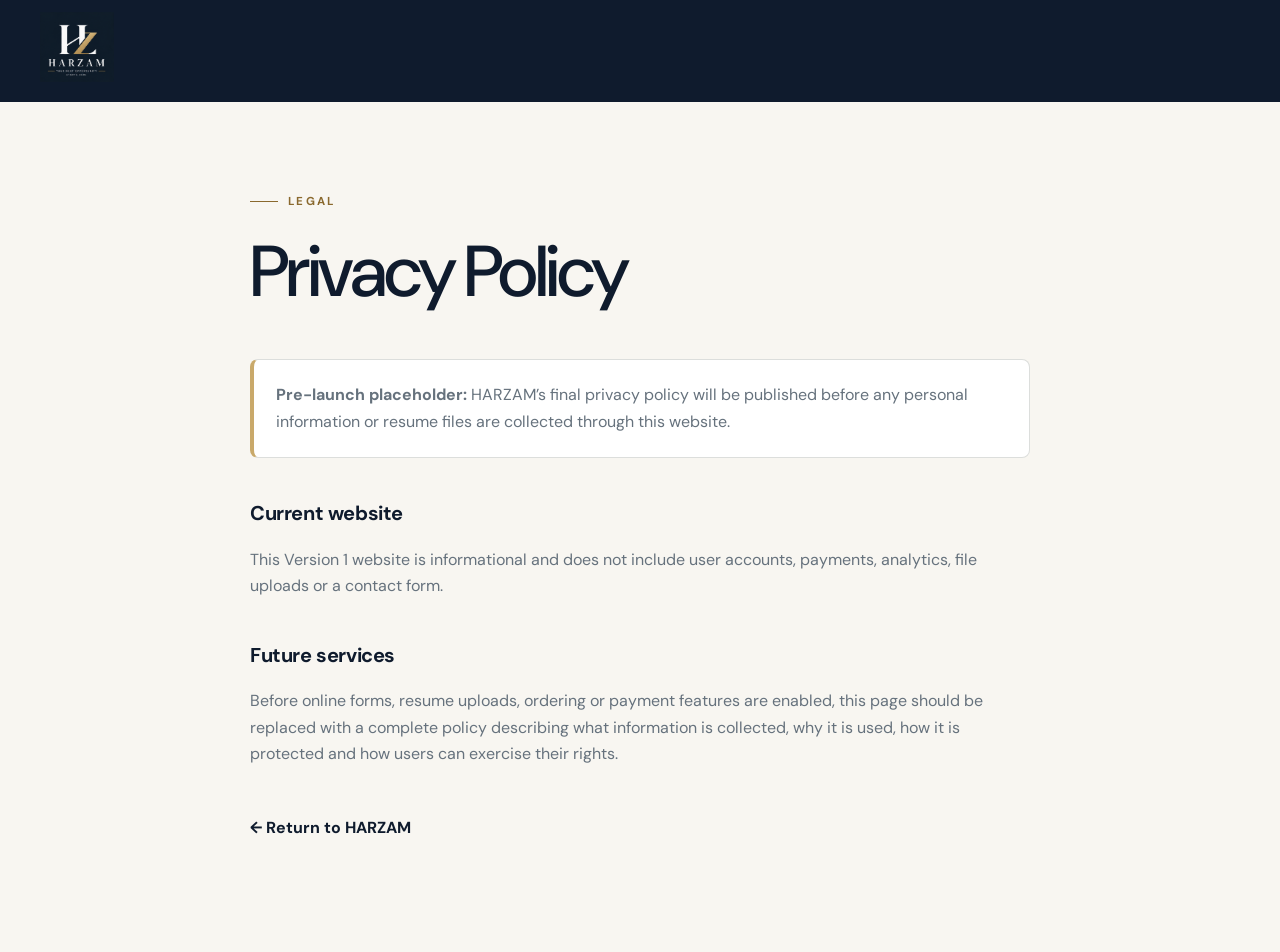
==== commit 0b9f83a9: "Add HARZAM portfolio case studies and resume samples" ====
--- a/privacy.html
+++ b/privacy.html
@@ -1,4 +1,4 @@
-<!doctype html>
+<!DOCTYPE html>
 <html lang="en-MY">
 <head>
   <meta charset="utf-8"><meta name="viewport" content="width=device-width, initial-scale=1">
--- a/css/style.css
+++ b/css/style.css
@@ -1,13 +1,13 @@
 @import url('https://fonts.googleapis.com/css2?family=DM+Sans:wght@400;500;600;700&family=Libre+Franklin:ital,wght@0,400;0,500;0,600;1,400&display=swap');
 
 :root {
-  --navy: #0b1f33;
-  --charcoal-navy: #162a3a;
-  --gold: #c6a15b;
+  --navy: #0f1b2d;
+  --charcoal-navy: #243247;
+  --gold: #c9a96a;
   --gold-light: #dbc38f;
-  --off-white: #f7f5f0;
+  --off-white: #f8f6f1;
   --white: #fff;
-  --text: #182026;
+  --text: #243247;
   --muted: #66727d;
   --border: #dcdedc;
   --surface: #eeece6;
@@ -123,34 +123,63 @@
 .value-grid span { display: grid; width: 27px; height: 27px; place-items: center; color: #86672e; background: rgba(198,161,91,.13); border-radius: 50%; }
 
 .services { background: var(--off-white); }
-.service-grid { display: grid; grid-template-columns: repeat(3,1fr); gap: 20px; margin-top: 58px; }
-.service-card { position: relative; min-height: 530px; padding: 38px 34px 30px; overflow: hidden; background: var(--white); border: 1px solid var(--border); border-radius: var(--radius); transition: transform var(--transition), box-shadow var(--transition), border-color var(--transition); }
+.service-grid { display: grid; grid-template-columns: repeat(3,1fr); align-items: stretch; gap: 20px; margin-top: 58px; }
+.service-card { position: relative; display: flex; min-width: 0; flex-direction: column; padding: 38px 34px 30px; overflow: hidden; background: var(--white); border: 1px solid var(--border); border-radius: var(--radius); transition: transform var(--transition), box-shadow var(--transition), border-color var(--transition); }
+.package-content { display: flex; flex: 1 1 auto; flex-direction: column; }
+.package-footer { flex: 0 0 auto; margin-top: auto; }
 .service-card:hover { border-color: #c9c6bc; box-shadow: var(--shadow); transform: translateY(-6px); }
 .service-card.featured { color: var(--white); background: var(--navy); border-color: var(--navy); }
 .service-card.featured::before { content: ''; position: absolute; width: 220px; height: 220px; top: -120px; right: -100px; border: 1px solid rgba(198,161,91,.35); border-radius: 50%; }
 .recommended { position: absolute; top: 0; right: 28px; padding: 8px 13px; color: var(--navy); background: var(--gold); border-radius: 0 0 6px 6px; font-size: .61rem; font-weight: 700; letter-spacing: .1em; text-transform: uppercase; }
-.card-number { display: grid; width: 49px; height: 49px; margin-bottom: 45px; place-items: center; color: #86672e; background: rgba(198,161,91,.12); border-radius: 50%; font-family: var(--serif); }
+.card-number { display: grid; width: 49px; height: 49px; margin-bottom: 34px; place-items: center; color: #86672e; background: rgba(198,161,91,.12); border-radius: 50%; font-family: var(--serif); }
 .featured .card-number { color: var(--gold-light); background: rgba(198,161,91,.13); }
 .card-kicker { margin-bottom: 8px; color: #8a692e; font-size: .68rem; font-weight: 700; letter-spacing: .12em; text-transform: uppercase; }
-.service-card h3 { margin: 0 0 17px; color: var(--navy); font-size: 1.6rem; font-weight: 600; letter-spacing: -.03em; }
-.service-card > p:not(.card-kicker) { min-height: 74px; font-size: .91rem; }
+.service-card h3 { margin: 0; color: var(--navy); font-size: 1.6rem; font-weight: 600; letter-spacing: -.03em; }
 .featured h3 { color: var(--white); }
-.featured > p:not(.card-kicker) { color: rgba(255,255,255,.65); }
-.check-list { margin: 26px 0 35px; padding: 24px 0 0; border-top: 1px solid var(--border); list-style: none; }
-.featured .check-list { border-color: rgba(255,255,255,.14); }
-.check-list li { position: relative; margin: 11px 0; padding-left: 25px; color: #48535b; font-size: .83rem; }
+.package-price { display: flex; align-items: baseline; gap: 7px; margin: 10px 0 13px; color: var(--navy); font-family: var(--serif); font-size: 3.5rem; font-weight: 600; letter-spacing: -.04em; line-height: 1; font-variant-numeric: tabular-nums; }
+.package-price span { font-family: var(--sans); font-size: .88rem; font-weight: 700; letter-spacing: .08em; }
+.package-positioning { min-height: 100px; margin: 0; font-size: .84rem; line-height: 1.7; }
+.featured .package-price { color: var(--gold-light); }
+.featured .package-positioning, .featured .package-section p { color: rgba(255,255,255,.68); }
+.package-distinction { display: grid; min-height: 82px; grid-template-columns: minmax(0,1fr) auto minmax(0,1fr); align-items: center; gap: 9px; margin-top: 20px; padding: 14px; background: var(--off-white); border: 1px solid var(--border); border-radius: 9px; }
+.package-distinction span, .package-distinction strong { color: var(--muted); font-size: .66rem; line-height: 1.45; }
+.package-distinction strong { color: var(--navy); }
+.package-distinction i { color: #8a692e; font-style: normal; }
+.featured .package-distinction { background: rgba(255,255,255,.055); border-color: rgba(255,255,255,.14); }
+.featured .package-distinction span { color: rgba(255,255,255,.56); }
+.featured .package-distinction strong { color: var(--white); }
+.featured .package-distinction i { color: var(--gold-light); }
+.package-section { margin-top: 25px; }
+.package-section h4 { margin: 0 0 9px; color: var(--navy); font-size: .65rem; font-weight: 700; letter-spacing: .13em; text-transform: uppercase; }
+.package-section p { margin: 0; font-size: .79rem; line-height: 1.7; }
+.featured .package-section h4 { color: var(--gold-light); }
+.package-value { margin-top: 22px; padding: 16px; background: var(--off-white); border: 1px solid rgba(198,161,91,.36); border-radius: 9px; }
+.package-value strong, .package-value span { display: block; }
+.package-value strong { color: #80622e; font-size: .65rem; font-weight: 700; letter-spacing: .12em; text-transform: uppercase; }
+.package-value span { margin-top: 6px; color: var(--navy); font-size: .72rem; font-weight: 700; line-height: 1.5; }
+.check-list { margin: 0; padding: 0; list-style: none; }
+.check-list li { position: relative; margin: 8px 0; padding-left: 23px; color: #48535b; font-size: .78rem; line-height: 1.55; }
 .featured .check-list li { color: rgba(255,255,255,.75); }
 .check-list li::before { content: '✓'; position: absolute; left: 0; color: #927239; font-weight: 700; }
-.service-bottom { position: absolute; right: 34px; bottom: 30px; left: 34px; display: flex; align-items: end; justify-content: space-between; gap: 12px; }
-.service-bottom > span { color: var(--muted); font-size: .69rem; }
-.service-bottom a { color: var(--navy); font-size: .76rem; font-weight: 700; }
-.service-bottom a span { margin-left: 7px; }
-.featured .service-bottom > span { color: rgba(255,255,255,.45); }
-.featured .service-bottom a { color: var(--gold-light); }
+.package-details { display: grid; grid-template-columns: 1fr 1fr; gap: 12px; margin: 25px 0 0; padding-top: 20px; border-top: 1px solid var(--border); }
+.package-details div { min-width: 0; }
+.package-details dt { color: var(--muted); font-size: .59rem; font-weight: 700; letter-spacing: .1em; text-transform: uppercase; }
+.package-details dd { margin: 3px 0 0; color: var(--navy); font-size: .75rem; font-weight: 700; line-height: 1.45; }
+.featured .package-details { border-color: rgba(255,255,255,.14); }
+.featured .package-details dt { color: rgba(255,255,255,.48); }
+.featured .package-details dd { color: var(--white); }
+.package-deliverables { display: grid; grid-template-columns: 1fr 1fr; gap: 8px; margin-top: 16px; }
+.package-deliverables > span { display: flex; min-width: 0; align-items: center; gap: 7px; color: var(--navy); font-size: .66rem; font-weight: 700; line-height: 1.3; }
+.package-deliverables b { display: grid; min-width: 30px; height: 25px; place-items: center; color: #7e612d; background: rgba(198,161,91,.14); border: 1px solid rgba(198,161,91,.28); border-radius: 4px; font-size: .52rem; letter-spacing: 0; }
+.featured .package-deliverables > span { color: var(--white); }
+.featured .package-deliverables b { color: var(--gold-light); background: rgba(198,161,91,.1); border-color: rgba(198,161,91,.3); }
+.package-cta { width: 100%; margin-top: 25px; padding-inline: 14px; font-size: .78rem; text-align: center; }
 
 .difference { background: var(--white); }
 .difference-grid { display: grid; grid-template-columns: .72fr 1.28fr; align-items: center; gap: 80px; }
-.difference-copy > p:not(.eyebrow) { max-width: 430px; margin-bottom: 30px; }
+.difference-copy > p:not(.eyebrow) { max-width: 430px; margin-bottom: 28px; }
+.difference-actions { display: flex; align-items: flex-start; flex-direction: column; gap: 10px; }
+.difference-actions .text-link { min-height: 44px; align-items: center; }
 .comparison { display: grid; grid-template-columns: 1fr 42px 1fr; align-items: center; }
 .compare-card { min-height: 370px; padding: 34px 32px; background: var(--off-white); border: 1px solid var(--border); border-radius: var(--radius); }
 .compare-card.after-card { color: var(--white); background: var(--navy); border-color: var(--navy); box-shadow: var(--shadow); }
@@ -165,6 +194,20 @@
 .after-card li { color: rgba(255,255,255,.77); }
 .after-card li::before { content: '✓'; position: absolute; left: 0; color: var(--gold-light); }
 .compare-arrow { position: relative; z-index: 2; display: grid; width: 42px; height: 42px; place-items: center; color: var(--navy); background: var(--gold); border: 5px solid var(--white); border-radius: 50%; }
+.writing-transformation { margin-top: 52px; padding: 30px 34px; background: var(--off-white); border: 1px solid var(--border); border-left: 3px solid var(--gold); border-radius: 14px; }
+.writing-eyebrow { margin: 0 0 18px; color: #80622c; font-size: .64rem; font-weight: 700; letter-spacing: .16em; text-transform: uppercase; }
+.writing-example { display: grid; grid-template-columns: 1fr 42px 1fr; align-items: stretch; }
+.writing-card { display: flex; min-height: 132px; flex-direction: column; justify-content: center; padding: 20px 23px; background: var(--white); border: 1px solid var(--border); border-radius: 10px; }
+.writing-card > span { margin-bottom: 8px; color: var(--muted); font-size: .59rem; font-weight: 700; letter-spacing: .12em; text-transform: uppercase; }
+.writing-card blockquote { margin: 0; color: #4f5a62; font-size: .92rem; line-height: 1.68; }
+.writing-after { color: var(--white); background: var(--navy); border-color: var(--navy); }
+.writing-after > span { color: var(--gold-light); }
+.writing-after blockquote { color: rgba(255,255,255,.9); font-weight: 500; }
+.writing-arrow { position: relative; z-index: 2; display: grid; width: 38px; height: 38px; place-self: center; place-items: center; color: var(--navy); background: var(--gold); border: 4px solid var(--off-white); border-radius: 50%; }
+.writing-positioning { display: grid; grid-template-columns: .8fr 1.2fr; align-items: center; gap: 40px; margin-top: 23px; padding-top: 22px; border-top: 1px solid var(--border); }
+.writing-positioning h3 { margin: 0; color: var(--navy); font-size: 1.55rem; font-weight: 600; line-height: 1.3; }
+.writing-positioning h3 em { color: #9a7434; font-family: var(--serif); font-weight: 400; }
+.writing-positioning p { margin: 0; color: #53616b; font-size: .86rem; line-height: 1.7; }
 
 .process { background: var(--off-white); }
 .process .section-heading { margin-bottom: 65px; }
@@ -176,37 +219,62 @@
 .step-icon { position: absolute; z-index: 3; top: 3px; left: calc(50% + 20px); display: grid; width: 25px; height: 25px; place-items: center; color: var(--navy); background: var(--gold); border: 3px solid var(--off-white); border-radius: 50%; font-size: .62rem; font-weight: 700; }
 .process-step h3 { margin-bottom: 13px; color: var(--navy); font-size: 1rem; }
 .process-step p { margin: 0; font-size: .8rem; line-height: 1.7; }
-
-.portfolio { color: var(--white); background: #e9e6df; }
+.process-link { display: inline-flex; align-items: center; gap: 9px; margin-top: 11px; padding-bottom: 2px; color: var(--navy); border-bottom: 1px solid var(--gold); font-size: .72rem; font-weight: 700; }
+.process-link span { transition: transform var(--transition); }
+.process-link:hover span { transform: translateX(3px); }
+.process-step .process-note { margin-top: 10px; color: #7b858d; font-size: .72rem; line-height: 1.55; }
+.process-cta { display: flex; align-items: center; justify-content: space-between; gap: 45px; margin-top: 54px; padding-top: 30px; border-top: 1px solid var(--border); }
+.process-cta-copy { max-width: 590px; }
+.process-cta h3 { margin: 0 0 7px; color: var(--navy); font-size: 1.35rem; }
+.process-cta p { margin: 0; font-size: .84rem; line-height: 1.65; }
+.process-actions { display: flex; flex: 0 0 auto; align-items: center; gap: 24px; }
+
+.portfolio { background: var(--off-white); }
 .portfolio-heading { display: flex; align-items: end; justify-content: space-between; gap: 50px; }
-.portfolio-heading > p { max-width: 420px; margin-bottom: 29px; font-size: .88rem; }
-.portfolio-grid { display: grid; grid-template-columns: repeat(3,1fr); gap: 24px; margin-top: 48px; }
-.portfolio-card { overflow: hidden; color: var(--text); background: var(--white); border-radius: 14px; box-shadow: 0 15px 50px rgba(11,31,51,.08); transition: transform var(--transition), box-shadow var(--transition); }
-.portfolio-card:hover { box-shadow: var(--shadow); transform: translateY(-5px); }
-.sample-preview { display: grid; height: 430px; place-items: center; overflow: hidden; background: var(--charcoal-navy); }
-.sample-professional { background: #d5c4a0; }
-.sample-transition { background: #6b7776; }
-.sample-paper { width: 245px; height: 344px; padding: 23px 20px; background: #fff; box-shadow: 0 20px 45px rgba(0,0,0,.25); transform: rotate(-1.5deg); transition: transform 450ms ease; }
-.portfolio-card:hover .sample-paper { transform: rotate(0) scale(1.025); }
-.sample-head { display: flex; align-items: center; gap: 10px; }
-.sample-head > i { width: 27px; height: 27px; background: var(--gold); border-radius: 50%; }
-.sample-head div b, .sample-head div span, .sample-banner b, .sample-banner span, .sample-title b, .sample-title span { display: block; height: 4px; background: var(--navy); }
-.sample-head div b { width: 74px; }.sample-head div span { width: 46px; height: 2px; margin-top: 5px; background: #b1b5b5; }
-.sample-rule { height: 1px; margin: 14px 0; background: #d7d7d4; }
-.sample-paper h4 { margin: 10px 0 5px; color: var(--navy); font-size: .32rem; letter-spacing: .11em; text-transform: uppercase; }
-.sample-paper p { width: 100%; height: 2px; margin: 4px 0; background: #d3d5d3; }
-.sample-cols { display: grid; grid-template-columns: 1.35fr .65fr; gap: 16px; }
-.sample-cols.wide { grid-template-columns: 1.55fr .6fr; }
-.sample-cols i { display: block; width: 100%; height: 10px; margin: 4px 0; background: #e7e5df; }
-.sample-banner { margin: -23px -20px 22px; padding: 27px 20px 18px; background: var(--navy); }
-.sample-banner b { width: 95px; height: 6px; background: white; }.sample-banner span { width: 65px; height: 3px; margin-top: 6px; background: var(--gold); }
-.sample-title b { width: 100px; height: 7px; }.sample-title span { width: 60px; height: 3px; margin-top: 7px; background: #71807f; }
-.sample-pills { display: flex; gap: 4px; }.sample-pills i { width: 42px; height: 10px; background: #e7e5df; }
-.portfolio-meta { display: flex; min-height: 102px; align-items: center; justify-content: space-between; padding: 20px 23px; }
-.portfolio-meta span { color: #8a692e; font-size: .57rem; font-weight: 700; letter-spacing: .13em; text-transform: uppercase; }
-.portfolio-meta h3 { margin: 3px 0 0; color: var(--navy); font-size: 1.06rem; }
-.sample-button { display: grid; width: 43px; height: 43px; place-items: center; color: var(--navy); background: transparent; border: 1px solid var(--border); border-radius: 50%; cursor: pointer; transition: color var(--transition), background var(--transition); }
-.sample-button:hover { color: white; background: var(--navy); }
+.portfolio-heading > p { max-width: 430px; margin-bottom: 29px; color: #596576; font-size: .88rem; }
+.portfolio-grid { display: grid; grid-template-columns: repeat(3,1fr); align-items: stretch; gap: 24px; margin-top: 48px; }
+.portfolio-card { position: relative; display: flex; width: 100%; height: 100%; min-width: 0; overflow: hidden; flex-direction: column; color: var(--text); background: var(--white); border: 1px solid rgba(15,27,45,.1); border-radius: 14px; box-shadow: 0 16px 44px rgba(15,27,45,.08); translate: 0; transition: translate var(--transition), box-shadow var(--transition), border-color var(--transition); }
+.portfolio-card::before { content: ''; position: absolute; z-index: 2; inset: 0 0 auto; height: 3px; background: var(--gold); transform: scaleX(.28); transform-origin: left; transition: transform 420ms ease; }
+.portfolio-card:hover, .portfolio-card:focus-within { border-color: rgba(201,169,106,.58); box-shadow: 0 24px 64px rgba(15,27,45,.14); translate: 0 -7px; }
+.portfolio-card:hover::before, .portfolio-card:focus-within::before { transform: scaleX(1); }
+.portfolio-card-visual { position: relative; display: grid; min-height: 250px; place-items: center; overflow: hidden; background: var(--navy); }
+.portfolio-card-visual::before, .portfolio-card-visual::after { content: ''; position: absolute; border: 1px solid rgba(201,169,106,.25); border-radius: 50%; }
+.portfolio-card-visual::before { width: 260px; height: 260px; top: -145px; right: -90px; }
+.portfolio-card-visual::after { width: 170px; height: 170px; bottom: -110px; left: -70px; }
+.portfolio-visual-professional { background: #243247; }
+.portfolio-visual-transition { background: linear-gradient(135deg, #0f1b2d, #334155); }
+.portfolio-number { position: absolute; top: 20px; left: 22px; color: var(--gold-light); font-family: var(--serif); font-size: .88rem; letter-spacing: .08em; }
+.portfolio-stage { position: absolute; right: 20px; bottom: 18px; color: rgba(255,255,255,.65); font-size: .57rem; font-weight: 700; letter-spacing: .14em; text-transform: uppercase; }
+.resume-miniature { position: relative; width: 142px; height: 184px; padding: 22px 19px; background: #fff; border-radius: 3px; box-shadow: 0 20px 45px rgba(0,0,0,.3); transform: rotate(-2deg); transition: transform 450ms ease; }
+.portfolio-card:hover .resume-miniature, .portfolio-card:focus-within .resume-miniature { transform: rotate(0) translateY(-3px); }
+.resume-miniature-head { display: flex; align-items: center; gap: 9px; margin-bottom: 17px; padding-bottom: 12px; border-bottom: 1px solid #e2dfd6; }
+.resume-miniature-head b { display: grid; width: 28px; height: 28px; flex: 0 0 auto; place-items: center; color: var(--white); background: var(--navy); border-radius: 50%; font-family: var(--serif); font-size: .52rem; }
+.resume-miniature-head span { width: 55px; height: 6px; background: var(--navy); border-radius: 10px; }
+.resume-miniature i { display: block; width: 100%; height: 3px; margin-top: 7px; background: #d9dbdc; border-radius: 5px; }
+.resume-miniature i.short { width: 62%; }
+.resume-miniature i.medium { width: 80%; }
+.resume-miniature strong { display: block; margin: 16px 0 8px; color: #7d602a; font-size: .43rem; letter-spacing: .09em; text-transform: uppercase; }
+.portfolio-content { display: flex; min-width: 0; flex: 1; flex-direction: column; padding: 29px 27px 31px; }
+.sample-category { display: flex; flex-wrap: wrap; gap: 5px 8px; margin: 0 0 10px; color: #72551f; font-size: .6rem; font-weight: 700; letter-spacing: .1em; line-height: 1.6; text-transform: uppercase; }
+.sample-category span { color: var(--gold); }
+.candidate-name { margin: 0 0 8px; color: var(--navy); font-family: var(--serif); font-size: 1.55rem; line-height: 1.25; }
+.portfolio-content h3 { margin: 0 0 15px; color: var(--navy); font-size: clamp(.98rem,1.15vw,1.05rem); font-weight: 700; letter-spacing: -.018em; line-height: 1.45; overflow-wrap: break-word; text-wrap: balance; }
+.sample-description { margin: 0; color: #596576; font-size: .84rem; line-height: 1.78; }
+.sample-tags { display: flex; flex-wrap: wrap; gap: 8px; margin: 21px 0 0; padding: 0; list-style: none; }
+.sample-tags li { max-width: 100%; padding: 6px 10px; color: #674d1d; background: rgba(201,169,106,.12); border: 1px solid rgba(201,169,106,.34); border-radius: 999px; font-size: .64rem; font-weight: 700; line-height: 1.45; overflow-wrap: anywhere; }
+.portfolio-actions { display: grid; grid-template-columns: minmax(0,1fr) minmax(0,1fr); align-items: stretch; gap: 10px; margin-top: auto; padding-top: 28px; }
+.portfolio-actions .button { width: 100%; min-width: 0; min-height: 48px; padding: 10px 12px; font-size: .73rem; line-height: 1.4; text-align: center; white-space: normal; }
+.portfolio-case-button { cursor: pointer; }
+.portfolio-resume-button { color: var(--navy); background: transparent; border-color: rgba(15,27,45,.25); }
+.portfolio-resume-button:hover { color: var(--navy); background: rgba(201,169,106,.14); border-color: var(--gold); }
+.portfolio-disclaimer { max-width: 850px; margin: 29px auto 0; color: #596576; font-size: .76rem; line-height: 1.72; text-align: center; }
+.portfolio-cta { position: relative; display: grid; grid-template-columns: 1fr auto; align-items: center; gap: 70px; margin-top: 58px; padding: 40px 44px; overflow: hidden; color: var(--white); background: var(--navy); border-radius: 16px; box-shadow: 0 20px 55px rgba(15,27,45,.16); }
+.portfolio-cta::after { content: ''; position: absolute; width: 240px; height: 240px; right: -105px; bottom: -165px; border: 1px solid rgba(201,169,106,.32); border-radius: 50%; }
+.portfolio-cta > * { position: relative; z-index: 1; }
+.portfolio-cta .eyebrow { margin-bottom: 12px; }
+.portfolio-cta h3 { max-width: 720px; margin: 0 0 9px; color: var(--white); font-size: clamp(1.45rem,2.3vw,2.05rem); line-height: 1.28; }
+.portfolio-cta p:last-child { margin: 0; color: rgba(255,255,255,.68); font-size: .85rem; }
+.portfolio-cta .button { white-space: nowrap; }
 
 .positioning { position: relative; overflow: hidden; color: var(--white); background: var(--navy); }
 .positioning::before { content: 'HZ'; position: absolute; right: -40px; bottom: -150px; color: transparent; border-color: rgba(198,161,91,.08); font-family: var(--serif); font-size: 32rem; line-height: 1; -webkit-text-stroke: 1px rgba(198,161,91,.1); }
@@ -293,14 +361,54 @@
 .footer-bottom p { margin: 0; color: rgba(255,255,255,.4); font-size: .67rem; }
 .footer-bottom div { display: flex; gap: 25px; font-size: .67rem; }
 
-.sample-dialog { width: min(92vw, 660px); max-height: 90vh; padding: 34px; color: var(--text); background: var(--off-white); border: 0; border-radius: 17px; box-shadow: 0 30px 90px rgba(0,0,0,.4); }
-.sample-dialog::backdrop { background: rgba(4,15,26,.8); backdrop-filter: blur(4px); }
-.sample-dialog h2 { margin-bottom: 20px; font-size: 2rem; }
-.dialog-close { position: absolute; top: 16px; right: 18px; display: grid; width: 38px; height: 38px; place-items: center; color: var(--navy); background: white; border: 1px solid var(--border); border-radius: 50%; cursor: pointer; font-size: 1.25rem; }
-.dialog-preview { display: grid; min-height: 400px; place-items: center; padding: 32px; background: var(--navy); border-radius: 10px; }
-.dialog-paper { width: 285px; min-height: 370px; padding: 29px; background: white; box-shadow: 0 20px 50px rgba(0,0,0,.3); }
-.dialog-head { display: flex; align-items: center; gap: 13px; }.dialog-head i { display: grid; width: 36px; height: 36px; place-items: center; color: white; background: var(--navy); border-radius: 50%; font-family: var(--serif); font-size: .6rem; font-style: normal; }.dialog-head b,.dialog-head span { display:block;width:100px;height:6px;background:var(--navy);}.dialog-head span{width:65px;height:3px;margin-top:6px;background:var(--gold)}
-.dialog-paper hr { height: 1px; margin: 19px 0; background: #ddd; border: 0; }.dialog-paper h3{margin:12px 0 6px;color:var(--navy);font-size:.4rem;text-transform:uppercase;letter-spacing:.13em}.dialog-paper p,.dialog-paper span{display:block;width:100%;height:3px;margin:5px 0;background:#d4d6d5}.dialog-cols{display:grid;grid-template-columns:1.35fr .65fr;gap:20px}.dialog-cols>div+div{padding-left:14px;border-left:1px solid #ddd}.dialog-note{margin:17px 0 0;font-size:.74rem;text-align:center}
+.portfolio-dialog { width: min(94vw, 980px); height: min(92dvh, 960px); max-height: 92dvh; padding: 0; overflow: hidden; color: var(--text); background: var(--off-white); border: 1px solid rgba(201,169,106,.38); border-radius: 16px; box-shadow: 0 30px 90px rgba(0,0,0,.42); }
+.portfolio-dialog[open] { display: grid; grid-template-rows: auto minmax(0,1fr) auto; }
+.portfolio-dialog::backdrop { background: rgba(6,14,25,.82); backdrop-filter: blur(5px); }
+.portfolio-dialog-header { position: relative; padding: 28px 82px 24px 34px; color: var(--white); background: var(--navy); border-bottom: 3px solid var(--gold); }
+.portfolio-dialog-header .dialog-close { position: absolute; top: 22px; right: 25px; }
+.dialog-close { display: grid; width: 44px; height: 44px; padding: 0; place-items: center; color: var(--white); background: rgba(255,255,255,.08); border: 1px solid rgba(255,255,255,.26); border-radius: 50%; cursor: pointer; font-size: 1.45rem; line-height: 1; transition: background var(--transition), border-color var(--transition), transform var(--transition); }
+.dialog-close:hover { background: rgba(201,169,106,.18); border-color: var(--gold); transform: rotate(4deg); }
+.dialog-category { margin: 0 0 7px; color: var(--gold-light); font-size: .63rem; font-weight: 700; letter-spacing: .15em; text-transform: uppercase; }
+.portfolio-dialog h2 { margin: 0 0 7px; color: var(--white); font-size: clamp(1.9rem,3.5vw,2.8rem); }
+.portfolio-dialog-header p:last-child { margin: 0; color: rgba(255,255,255,.68); font-size: .83rem; line-height: 1.6; }
+.portfolio-dialog-body { min-height: 0; padding: 34px; overflow-y: auto; overscroll-behavior: contain; scrollbar-color: var(--gold) transparent; }
+.case-section { padding: 25px; background: var(--white); border: 1px solid var(--border); border-radius: 11px; }
+.case-section h3 { margin: 0 0 10px; color: var(--navy); font-size: 1.1rem; line-height: 1.4; }
+.case-section > p:last-child { margin-bottom: 0; color: #596576; font-size: .81rem; line-height: 1.75; }
+.case-label { margin: 0 0 8px; color: #72551f; font-size: .59rem; font-weight: 700; letter-spacing: .15em; text-transform: uppercase; }
+.case-overview { display: grid; grid-template-columns: 1fr .85fr; column-gap: 40px; border-top: 3px solid var(--gold); }
+.case-overview .case-label, .case-overview h3 { grid-column: 1; }
+.case-overview > p:last-of-type { grid-column: 1; }
+.case-facts { grid-column: 2; grid-row: 1 / 5; align-self: stretch; margin: 0; padding-left: 28px; border-left: 1px solid var(--border); }
+.case-facts div + div { margin-top: 14px; padding-top: 14px; border-top: 1px solid var(--border); }
+.case-facts dt { color: #72551f; font-size: .57rem; font-weight: 700; letter-spacing: .12em; text-transform: uppercase; }
+.case-facts dd { margin: 3px 0 0; color: var(--navy); font-size: .75rem; font-weight: 700; line-height: 1.5; }
+.case-study-grid { display: grid; grid-template-columns: 1fr 1fr; gap: 16px; margin-top: 16px; }
+.case-approach { color: var(--white); background: var(--navy); border-color: var(--navy); }
+.case-approach .case-label { color: var(--gold-light); }
+.case-approach h3 { color: var(--white); }
+.case-approach ul { margin: 13px 0 0; padding: 0; list-style: none; }
+.case-approach li { position: relative; margin-top: 9px; padding-left: 21px; color: rgba(255,255,255,.76); font-size: .77rem; line-height: 1.65; }
+.case-approach li::before { content: '✓'; position: absolute; left: 0; color: var(--gold-light); font-weight: 700; }
+.case-examples { margin-top: 16px; background: #f0ede6; }
+.case-example-list { display: grid; gap: 13px; margin-top: 17px; }
+.case-example { display: grid; grid-template-columns: 1fr 42px 1fr; align-items: stretch; }
+.case-copy { padding: 17px 18px; background: var(--white); border: 1px solid var(--border); border-radius: 8px; }
+.case-copy.after { color: var(--white); background: var(--navy); border-color: var(--navy); }
+.case-copy span { display: block; margin-bottom: 6px; color: #6a7480; font-size: .56rem; font-weight: 700; letter-spacing: .13em; text-transform: uppercase; }
+.case-copy.after span { color: var(--gold-light); }
+.case-copy blockquote { margin: 0; color: #53606e; font-size: .78rem; line-height: 1.65; }
+.case-copy.after blockquote { color: rgba(255,255,255,.88); }
+.case-example-arrow { display: grid; width: 34px; height: 34px; place-self: center; place-items: center; color: var(--navy); background: var(--gold); border: 4px solid #f0ede6; border-radius: 50%; font-size: .75rem; }
+.case-outcomes .case-result { background: #fffaf0; border-color: rgba(201,169,106,.5); }
+.case-disclaimer { display: flex; gap: 15px; margin-top: 16px; padding: 18px 21px; color: #586474; background: rgba(201,169,106,.12); border-left: 3px solid var(--gold); border-radius: 7px; }
+.case-disclaimer strong { flex: 0 0 160px; color: var(--navy); font-size: .7rem; }
+.case-disclaimer p { margin: 0; color: #596576; font-size: .68rem; line-height: 1.65; }
+.portfolio-dialog-footer { display: flex; align-items: center; justify-content: space-between; gap: 24px; padding: 18px 25px; background: var(--white); border-top: 1px solid var(--border); }
+.portfolio-dialog-footer > p { margin: 0; font-size: .75rem; }
+.portfolio-dialog-footer > div { display: flex; gap: 9px; }
+.portfolio-dialog-footer .button { min-height: 44px; padding: 9px 16px; font-size: .69rem; }
+body.portfolio-modal-open { overflow: hidden; }
 
 .policy-page { min-height: 100vh; background: var(--off-white); }
 .policy-header { padding: 12px 0; color: white; background: var(--navy); }
--- a/css/responsive.css
+++ b/css/responsive.css
@@ -3,7 +3,10 @@
   .primary-nav > a:not(.button) { font-size: .72rem; }
   .hero-grid { gap: 30px; }
   .resume-stage { transform: scale(.9); transform-origin: center right; }
+  .service-card { padding-inline: 26px; }
   .difference-grid { gap: 45px; }
+  .portfolio-actions { grid-template-columns: 1fr; }
+  .portfolio-cta { gap: 40px; }
   .positioning-grid { gap: 65px; }
   .about-grid { gap: 70px; }
 }
@@ -25,13 +28,21 @@
   .value-grid div:nth-child(3) { border-left: 1px solid var(--border); border-top: 1px solid var(--border); }
   .value-grid div:nth-child(4) { border-top: 1px solid var(--border); }
   .service-grid { grid-template-columns: 1fr; max-width: 660px; margin-inline: auto; }
-  .service-card { min-height: 470px; }
+  .service-card { height: auto; padding-inline: 34px; }
+  .package-content { flex: 0 1 auto; }
+  .package-footer { margin-top: 0; }
+  .package-positioning { min-height: 0; }
+  .package-includes .check-list { display: grid; grid-template-columns: 1fr 1fr; column-gap: 30px; }
   .difference-grid { grid-template-columns: 1fr; }
   .difference-copy { max-width: 640px; }
   .process-grid { grid-template-columns: 1fr 1fr; gap: 48px 0; }
   .process-grid::before { display: none; }
   .portfolio-grid { grid-template-columns: 1fr 1fr; }
   .portfolio-card:last-child { grid-column: 1 / -1; width: calc(50% - 12px); justify-self: center; }
+  .portfolio-cta { grid-template-columns: 1fr; align-items: start; }
+  .portfolio-cta .button { justify-self: start; }
+  .case-overview { grid-template-columns: 1fr; }
+  .case-facts { grid-column: 1; grid-row: auto; margin-top: 22px; padding: 20px 0 0; border-top: 1px solid var(--border); border-left: 0; }
   .positioning-grid { grid-template-columns: 1fr; }
   .check-panel { grid-template-columns: 100px 1fr; gap: 34px; }
   .check-mark { width: 96px; height: 96px; }
@@ -62,11 +73,17 @@
   .section-heading.centered .eyebrow { justify-content: flex-start; }
   h2 { font-size: clamp(2.2rem,11vw,3.15rem); }
   .service-grid { margin-top: 38px; }
-  .service-card { min-height: 500px; padding: 32px 27px 28px; }
-  .service-bottom { right: 27px; left: 27px; }
+  .service-card { padding: 32px 27px 28px; }
   .comparison { grid-template-columns: 1fr; gap: 0; }
   .compare-card { min-height: auto; }
   .compare-arrow { margin: -7px auto; transform: rotate(90deg); }
+  .difference-actions .button { width: 100%; }
+  .difference-actions .text-link { align-self: flex-start; }
+  .writing-transformation { margin-top: 38px; padding: 24px 22px; }
+  .writing-example { grid-template-columns: 1fr; gap: 0; }
+  .writing-card { min-height: auto; }
+  .writing-arrow { margin: -5px auto; transform: rotate(90deg); }
+  .writing-positioning { grid-template-columns: 1fr; gap: 9px; }
   .process .section-heading { margin-bottom: 48px; }
   .process-grid { grid-template-columns: 1fr; gap: 46px; }
   .process-step { display: grid; grid-template-columns: 70px 1fr; column-gap: 20px; padding: 0; text-align: left; }
@@ -74,11 +91,19 @@
   .step-icon { top: -3px; left: 50px; }
   .process-step h3 { margin: 7px 0 4px; }
   .process-step p { grid-column: 2; }
+  .process-link { grid-column: 2; justify-self: start; }
+  .process-cta { align-items: flex-start; flex-direction: column; gap: 22px; margin-top: 44px; padding-top: 27px; }
+  .process-actions { width: 100%; align-items: flex-start; flex-direction: column; gap: 10px; }
+  .process-actions .button { width: 100%; }
+  .process-actions .text-link { min-height: 44px; align-items: center; }
   .portfolio-heading { display: block; }
   .portfolio-heading > p { margin: -5px 0 35px; }
   .portfolio-grid { grid-template-columns: 1fr; margin-top: 0; }
   .portfolio-card:last-child { grid-column: auto; width: 100%; }
-  .sample-preview { height: 390px; }
+  .portfolio-card-visual { min-height: 235px; }
+  .portfolio-actions { grid-template-columns: 1fr 1fr; }
+  .portfolio-cta { gap: 27px; margin-top: 42px; padding: 32px 26px; }
+  .portfolio-cta .button { width: 100%; }
   .positioning-list { grid-template-columns: 1fr; }
   .positioning-list > div { min-height: auto; padding: 27px; }
   .positioning-list > div:nth-child(n) { border: 1px solid rgba(255,255,255,.12); border-bottom: 0; }
@@ -99,10 +124,26 @@
   .footer-main { grid-template-columns: 1fr 1fr; }
   .footer-brand { grid-column: 1 / -1; }
   .footer-bottom { align-items: flex-start; flex-direction: column; justify-content: center; gap: 8px; padding: 18px 0; }
-  .sample-dialog { padding: 25px 18px; }
-  .dialog-preview { min-height: 360px; padding: 22px 10px; }
-  .dialog-paper { transform: scale(.9); }
+  .portfolio-dialog { width: calc(100% - 18px); height: 95dvh; max-height: 95dvh; border-radius: 10px; }
+  .portfolio-dialog-header { padding: 22px 68px 19px 21px; }
+  .portfolio-dialog-header .dialog-close { top: 16px; right: 16px; }
+  .portfolio-dialog-body { padding: 18px; }
+  .case-section { padding: 21px 19px; }
+  .case-study-grid { grid-template-columns: 1fr; }
+  .case-example { grid-template-columns: 1fr; }
+  .case-example-arrow { margin: -4px auto; transform: rotate(90deg); }
+  .case-disclaimer { flex-direction: column; gap: 6px; }
+  .case-disclaimer strong { flex-basis: auto; }
+  .portfolio-dialog-footer { align-items: stretch; flex-direction: column; gap: 10px; padding: 14px 18px 17px; }
+  .portfolio-dialog-footer > p { display: none; }
+  .portfolio-dialog-footer > div { display: grid; grid-template-columns: 1fr 1fr; }
+  .portfolio-dialog-footer .button { width: 100%; text-align: center; }
   .policy-content { padding-top: 65px; }
+}
+
+@media (max-width: 520px) {
+  .package-includes .check-list { grid-template-columns: 1fr; }
+  .portfolio-actions { grid-template-columns: 1fr; }
 }
 
 @media (max-width: 390px) {
@@ -113,8 +154,11 @@
   .hero-visual { height: 410px; }
   .resume-stage { transform: translateX(-50%) scale(.66); }
   .value-grid div { gap: 7px; padding: 9px 7px; font-size: .64rem; }
-  .service-card { min-height: 520px; }
-  .service-bottom { align-items: flex-start; flex-direction: column; }
-  .sample-paper { transform: scale(.92) rotate(-1.5deg); }
-  .portfolio-card:hover .sample-paper { transform: scale(.94); }
+  .package-distinction { padding: 12px; }
+  .package-deliverables { grid-template-columns: 1fr; }
+  .writing-transformation { padding: 21px 16px; }
+  .writing-card { padding: 18px; }
+  .writing-positioning h3 { font-size: 1.35rem; }
+  .portfolio-content { padding: 22px 20px 24px; }
+  .portfolio-dialog-footer > div { grid-template-columns: 1fr; }
 }
